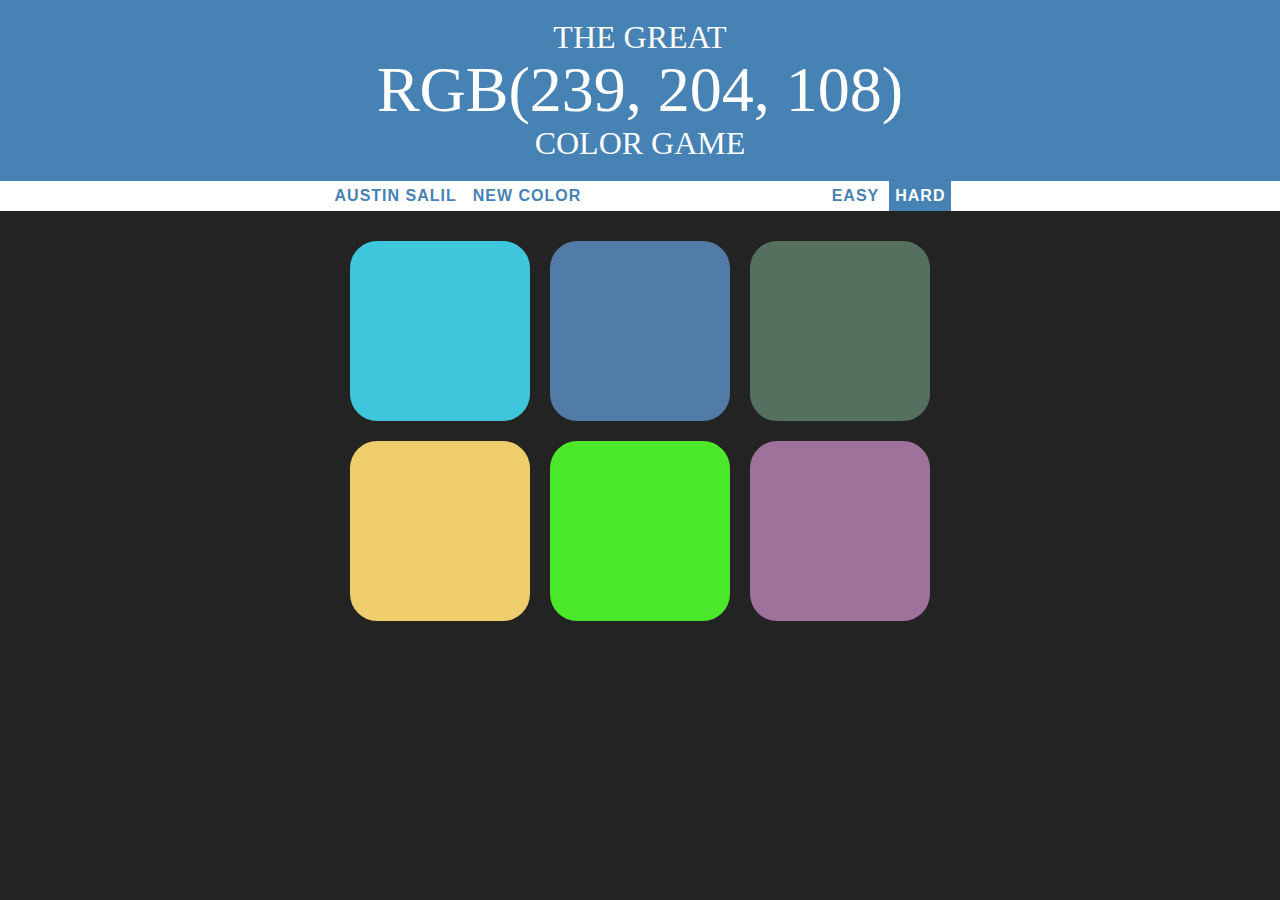
==== colorGame.html @ 9fb201da "Add files via upload" ====
<!DOCTYPE html>
<html>
<head>
	<title>Color Game</title>
	<link rel="stylesheet" type="text/css" href="colorGame.css">
	<link href="https://fonts.googleapis.com/css?family=Satisfy&display=swap" rel="stylesheet">
</head>
<body>
	<div class="header">
		<h1>The Great 
		<br> 
		<span>RGB </span>
		<br>
		Color Game</h1>
	</div>	
	<div id="stripe">
		<a href="about.html"><button id="back">Austin Salil</button></a>
		<button id="reset">new color</button>
		<span id="message"></span>
		<button id="easyBtn">easy</button>
		<button id="hardBtn" class="selected">hard</button>
	</div>
	<div id ="container">
		<div class="square"></div>		
		<div class="square"></div>
		<div class="square"></div>
		<div class="square"></div>
		<div class="square"></div>
		<div class="square"></div>
	<script type="text/javascript" src="colorGame.js"></script>		
	</div>
</body>
</html>
---- colorGame.css ----
body{
	background-color: #232323;
	color: white;
	margin: 0;
	font-family: "Avenir";
}
.square {
	width: 30%;
	background-color: purple;
	padding-bottom: 30%;
	float: left;
	margin: 1.66%;
	border-radius: 15%;
	transition: background-color 0.6s;
}
#container{
	max-width: 600px;
	margin: 20px auto;
}
.header{
	color: white;
	text-align: center;
	background-color: steelblue;
	margin: 0;

}
#stripe{
	background-color: white;
	color: black;
	height: 30px;
	text-align: center;
	margin: 0;
	padding: 0;
}

.selected{
	background: steelblue;
	color: white;
}
h1{
	margin: 0;
	font-weight: normal;
	text-transform: uppercase;
	padding: 20px 0;
	line-height: 1.1;
}
.header span{
	font-size: 200%;
}
button {
	border: none;
	background: none;
	text-transform: uppercase;
	height: 100%;
	font-weight: 700;
	color: steelblue;
	letter-spacing: 1px;
	font-size: inherit;
	transition: all 0.4s;
	outline: none;
}
#message{
	display: inline-block;
	width: 18%;
	text-transform: uppercase;
	font-weight: 700;
	color: steelblue;
	letter-spacing: 1px;
	font-size: inherit;

}
button:hover{
	color: white;
	background-color: steelblue;
}
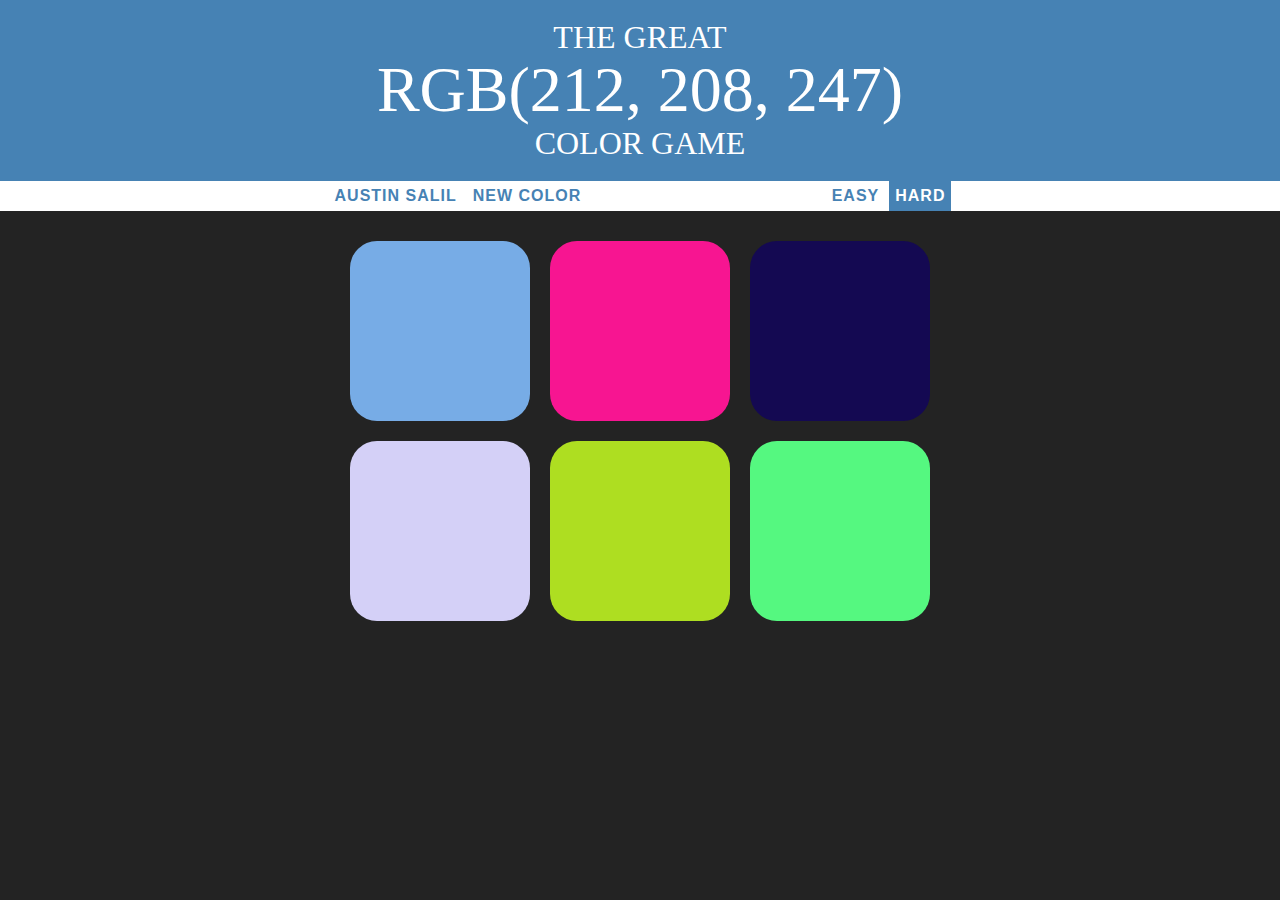
==== commit 05e509de: "Update colorGame.html" ====
--- a/colorGame.html
+++ b/colorGame.html
@@ -14,7 +14,7 @@
 		Color Game</h1>
 	</div>	
 	<div id="stripe">
-		<a href="about.html"><button id="back">Austin Salil</button></a>
+		<a href="index.html"><button id="back">Austin Salil</button></a>
 		<button id="reset">new color</button>
 		<span id="message"></span>
 		<button id="easyBtn">easy</button>
@@ -30,4 +30,4 @@
 	<script type="text/javascript" src="colorGame.js"></script>		
 	</div>
 </body>
-</html>+</html>
